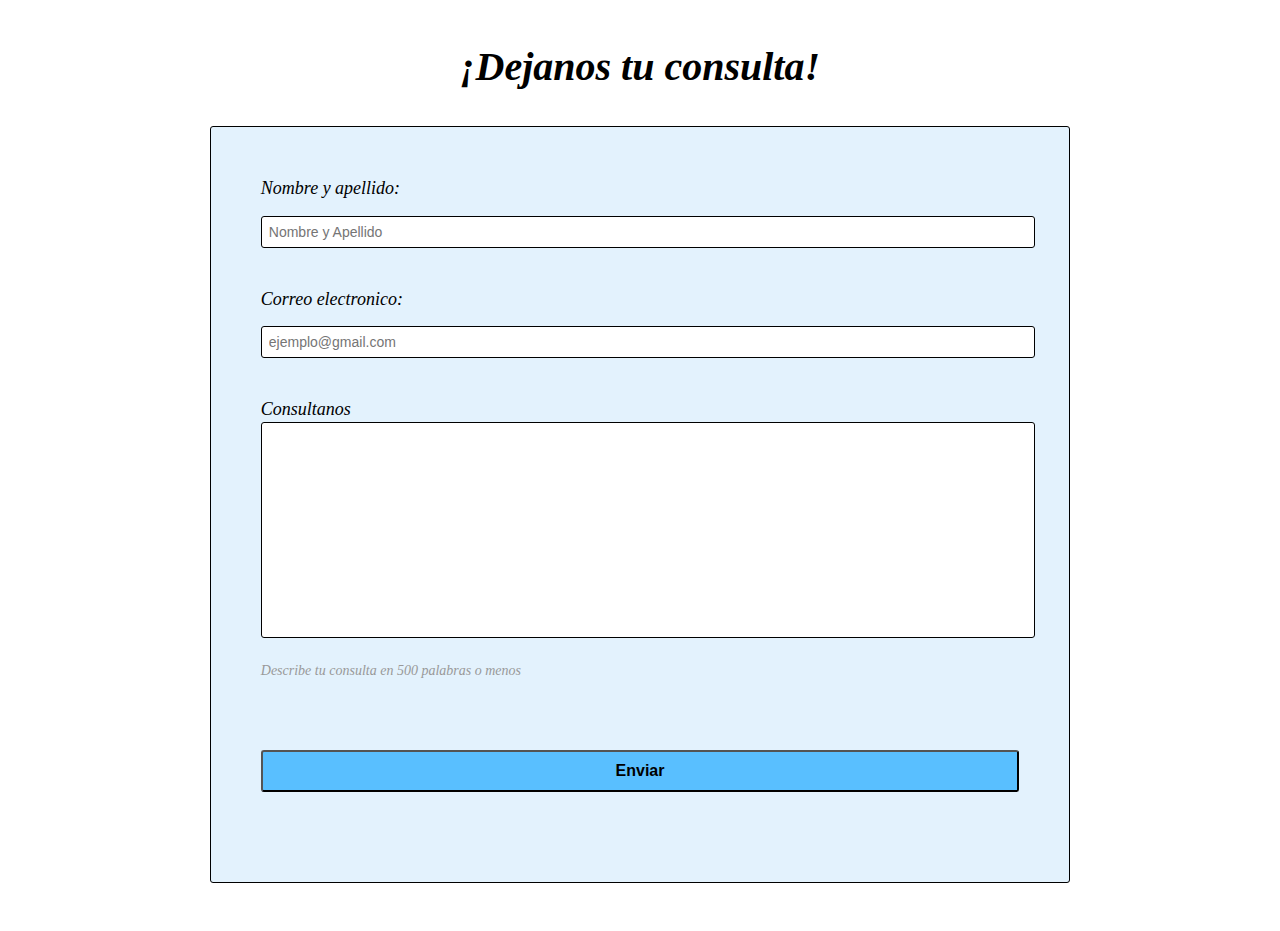
==== index.html @ 40dd569b "entrega finalizada" ====
<!DOCTYPE html>
<html lang="en">
<head>
    <meta charset="UTF-8">
    <meta http-equiv="X-UA-Compatible" content="IE=edge">
    <meta name="viewport" content="width=device-width, initial-scale=1.0">
    <link rel="stylesheet" href="style.css">
    <link href="https://cdn.jsdelivr.net/npm/bootstrap@5.1.3/dist/css/bootstrap.min.css" rel="stylesheet" integrity="sha384-1BmE4kWBq78iYhFldvKuhfTAU6auU8tT94WrHftjDbrCEXSU1oBoqyl2QvZ6jIW3" crossorigin="anonymous">
    <title>Entrega | DOM y EVENTOS</title>
</head>

<body class="body-form">

<!-- FORMULARIO-->

    <section class="conteiner d-flex flex-column">
        <div class="row">
            <div class="col">
    <h2 class="h2-msj">¡Dejanos tu consulta!</h2>
    </div>
    </div>
    </section>
    
    
    <form id="formulario" class="speaker-form">
    
        <div class="form-row">
            <label for="full-name">Nombre y apellido:</label>
            <input type="text" id="full-name" placeholder="Nombre y Apellido" name="nombre" required>
        </div>
    
    <div class="form-row">
        <label for="email">Correo electronico:</label>
        <input type="email" id="email" placeholder="ejemplo@gmail.com" name="email" required>
    </div>
    
    
        <div class="form-row">Consultanos</label>
                <textarea name="consulta" class="consulta container d-flex justify-content-center id="abstract"></textarea>
                <p class="instructions">Describe tu consulta en 500 palabras o menos</p>
        </div>
    
    <div  class="form-row">
        <button type="submit">Enviar</button>
    </div></div>
    
    </form>




<!-- ETIQUETAS DE LINKEO-->

<script src="https://cdn.jsdelivr.net/npm/@popperjs/core@2.10.2/dist/umd/popper.min.js" integrity="sha384-7+zCNj/IqJ95wo16oMtfsKbZ9ccEh31eOz1HGyDuCQ6wgnyJNSYdrPa03rtR1zdB" crossorigin="anonymous"></script>
<script src="https://cdn.jsdelivr.net/npm/bootstrap@5.1.3/dist/js/bootstrap.min.js" integrity="sha384-QJHtvGhmr9XOIpI6YVutG+2QOK9T+ZnN4kzFN1RtK3zEFEIsxhlmWl5/YESvpZ13" crossorigin="anonymous"></script>
<script src="script.js"></script>





</body>
</html>
---- style.css ----
form{
    display: flex;
    flex-direction: column;
}

.h2-msj{
    display: flex;
    justify-content: center;
    font-style: italic;
    font-size: 40px;
}

.speaker-form{
    background-color:#e3f2fd;
    border: 1px solid black;
    border-radius: 3px;
    width: 60%;
    margin: 0 0 40px 0;
    padding: 50px 50px;
}

.form-row{
    margin-bottom: 40px;
    display: flex;
    justify-content: flex-start;
    flex-direction: column;
    flex-wrap: wrap;
    font-style: italic;
}

.form-row input[type="text"],
.form-row input[type="email"]{
    background-color: white;
    border: 1px solid black;
    border-radius: 3px;
    width: 100%;
    padding: 7px;
    font-size: 14px
}


.form-row label{
    margin-bottom: 15px;
}

.form-row textarea{
    font-size: 14px;
    border: 1px solid black;
    border-radius: 3px;
    margin-bottom: 10px;
    padding: 7px;
    min-height: 200px;
    min-width: 100%;
    resize: none;     
}

.form-row .instructions{
    color: #999;
    margin-bottom: 30px;
    font-size: 14px;
}


.form-row button{
    font-size: 16px;
    font-weight: bold;
    color: black;
    background-color: #59bfff;
    border-radius: 3px;
    padding: 10px 40px;
    cursor: pointer;
}

.form-row button:hover{
    background-color: #76aeed;
}

.form-row button:active{
    background-color: #407fc7;
}

.body-form{
    font-size: 18px;
    line-height: 1.3;
    display: flex;
    flex-direction: column;
    align-items: center;
}


.row{
    margin: 20px;
}


@media screen and (max-width:576px) {
    .h2-msj{
        font-size: 30px;
    }
}
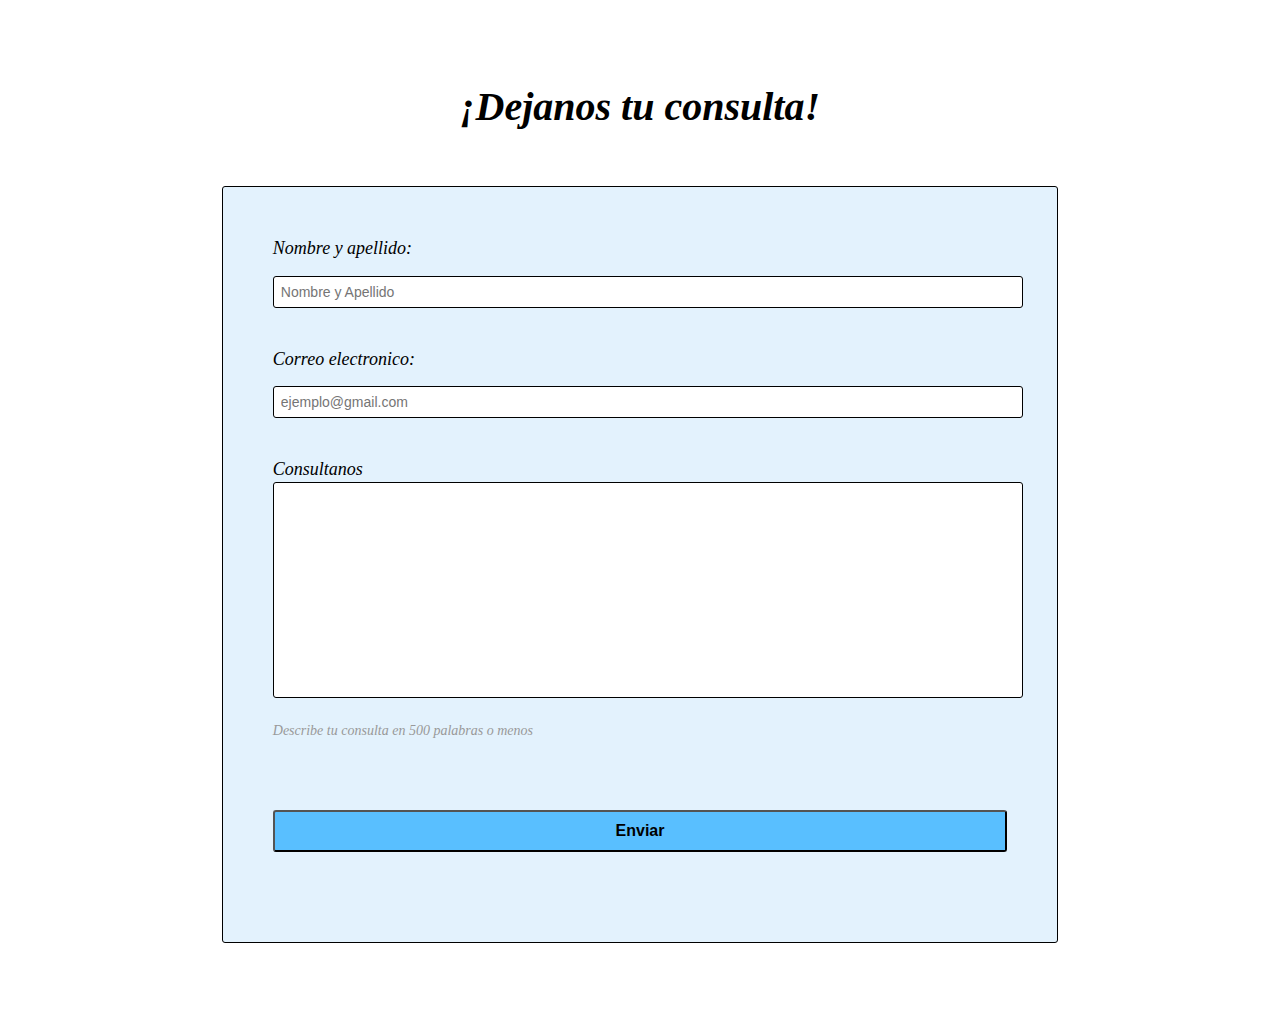
==== commit e87021e3: "entrega finalizada" ====
--- a/index.html
+++ b/index.html
@@ -36,7 +36,7 @@
     
     
         <div class="form-row">Consultanos</label>
-                <textarea name="consulta" class="consulta container d-flex justify-content-center id="abstract"></textarea>
+                <textarea name="consulta" class="consulta container d-flex justify-content-center" id="abstract"></textarea>
                 <p class="instructions">Describe tu consulta en 500 palabras o menos</p>
         </div>
     
--- a/style.css
+++ b/style.css
@@ -1,3 +1,6 @@
+body{
+    padding: 20px;
+}
 
 form{
     display: flex;
@@ -9,6 +12,7 @@
     justify-content: center;
     font-style: italic;
     font-size: 40px;
+    padding: 20px;
 }
 
 .speaker-form{
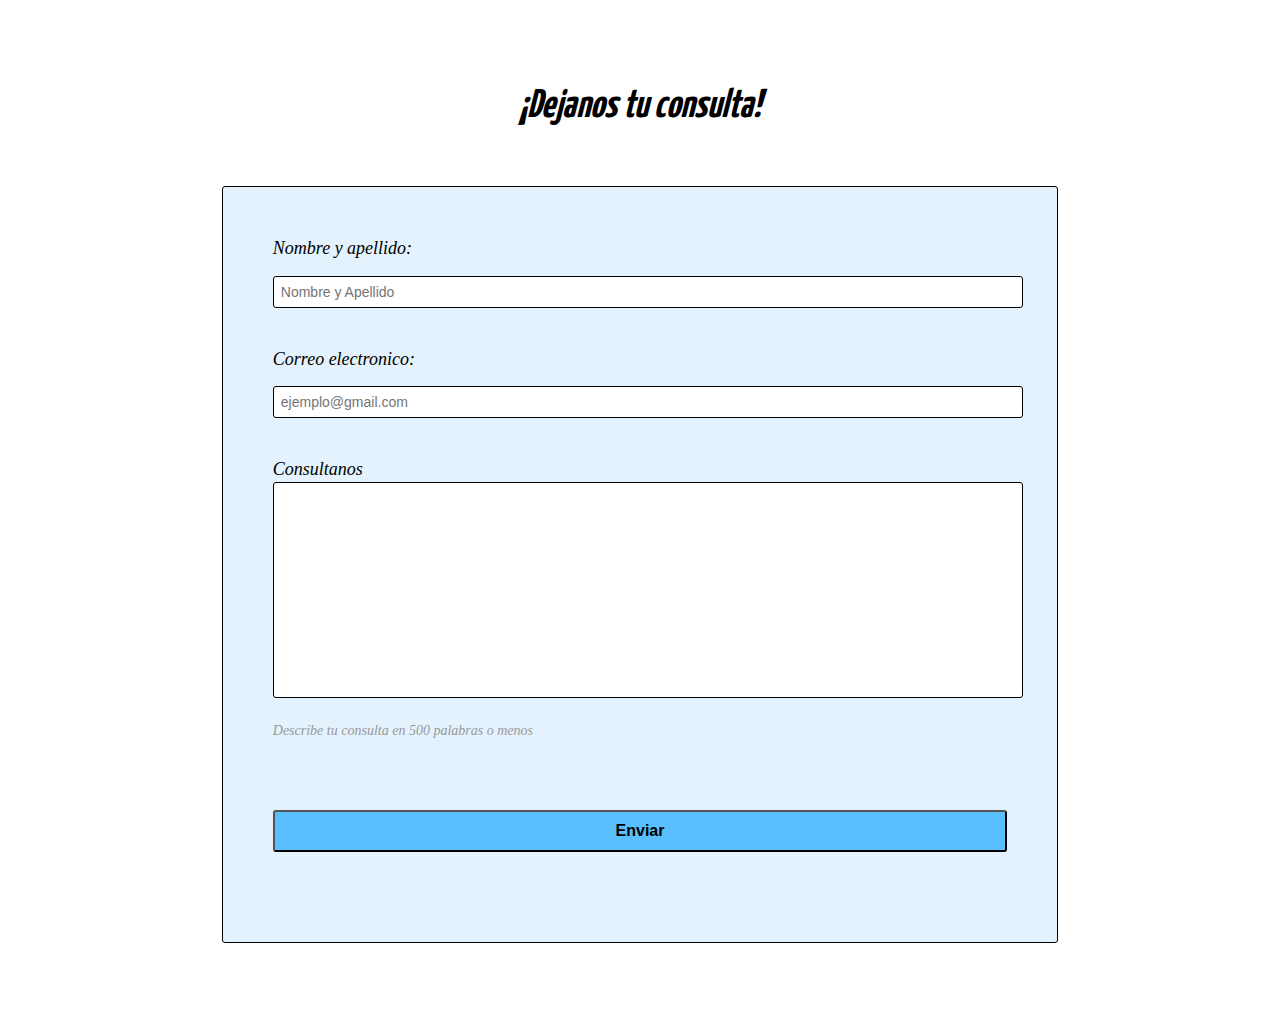
==== commit 8777b7d4: "entrega finalizada." ====
--- a/index.html
+++ b/index.html
@@ -6,6 +6,9 @@
     <meta name="viewport" content="width=device-width, initial-scale=1.0">
     <link rel="stylesheet" href="style.css">
     <link href="https://cdn.jsdelivr.net/npm/bootstrap@5.1.3/dist/css/bootstrap.min.css" rel="stylesheet" integrity="sha384-1BmE4kWBq78iYhFldvKuhfTAU6auU8tT94WrHftjDbrCEXSU1oBoqyl2QvZ6jIW3" crossorigin="anonymous">
+    <link rel="preconnect" href="https://fonts.googleapis.com">
+<link rel="preconnect" href="https://fonts.gstatic.com" crossorigin>
+<link href="https://fonts.googleapis.com/css2?family=Bebas+Neue&family=Bungee&family=Inconsolata:wght@300&family=PT+Sans&family=Questrial&family=Smooch+Sans:wght@300&family=Ubuntu:wght@300&family=Yanone+Kaffeesatz:wght@300&display=swap" rel="stylesheet">
     <title>Entrega | DOM y EVENTOS</title>
 </head>
 
--- a/style.css
+++ b/style.css
@@ -13,6 +13,8 @@
     font-style: italic;
     font-size: 40px;
     padding: 20px;
+    font-family: 'Yanone Kaffeesatz';
+    font-style: italic;
 }
 
 .speaker-form{
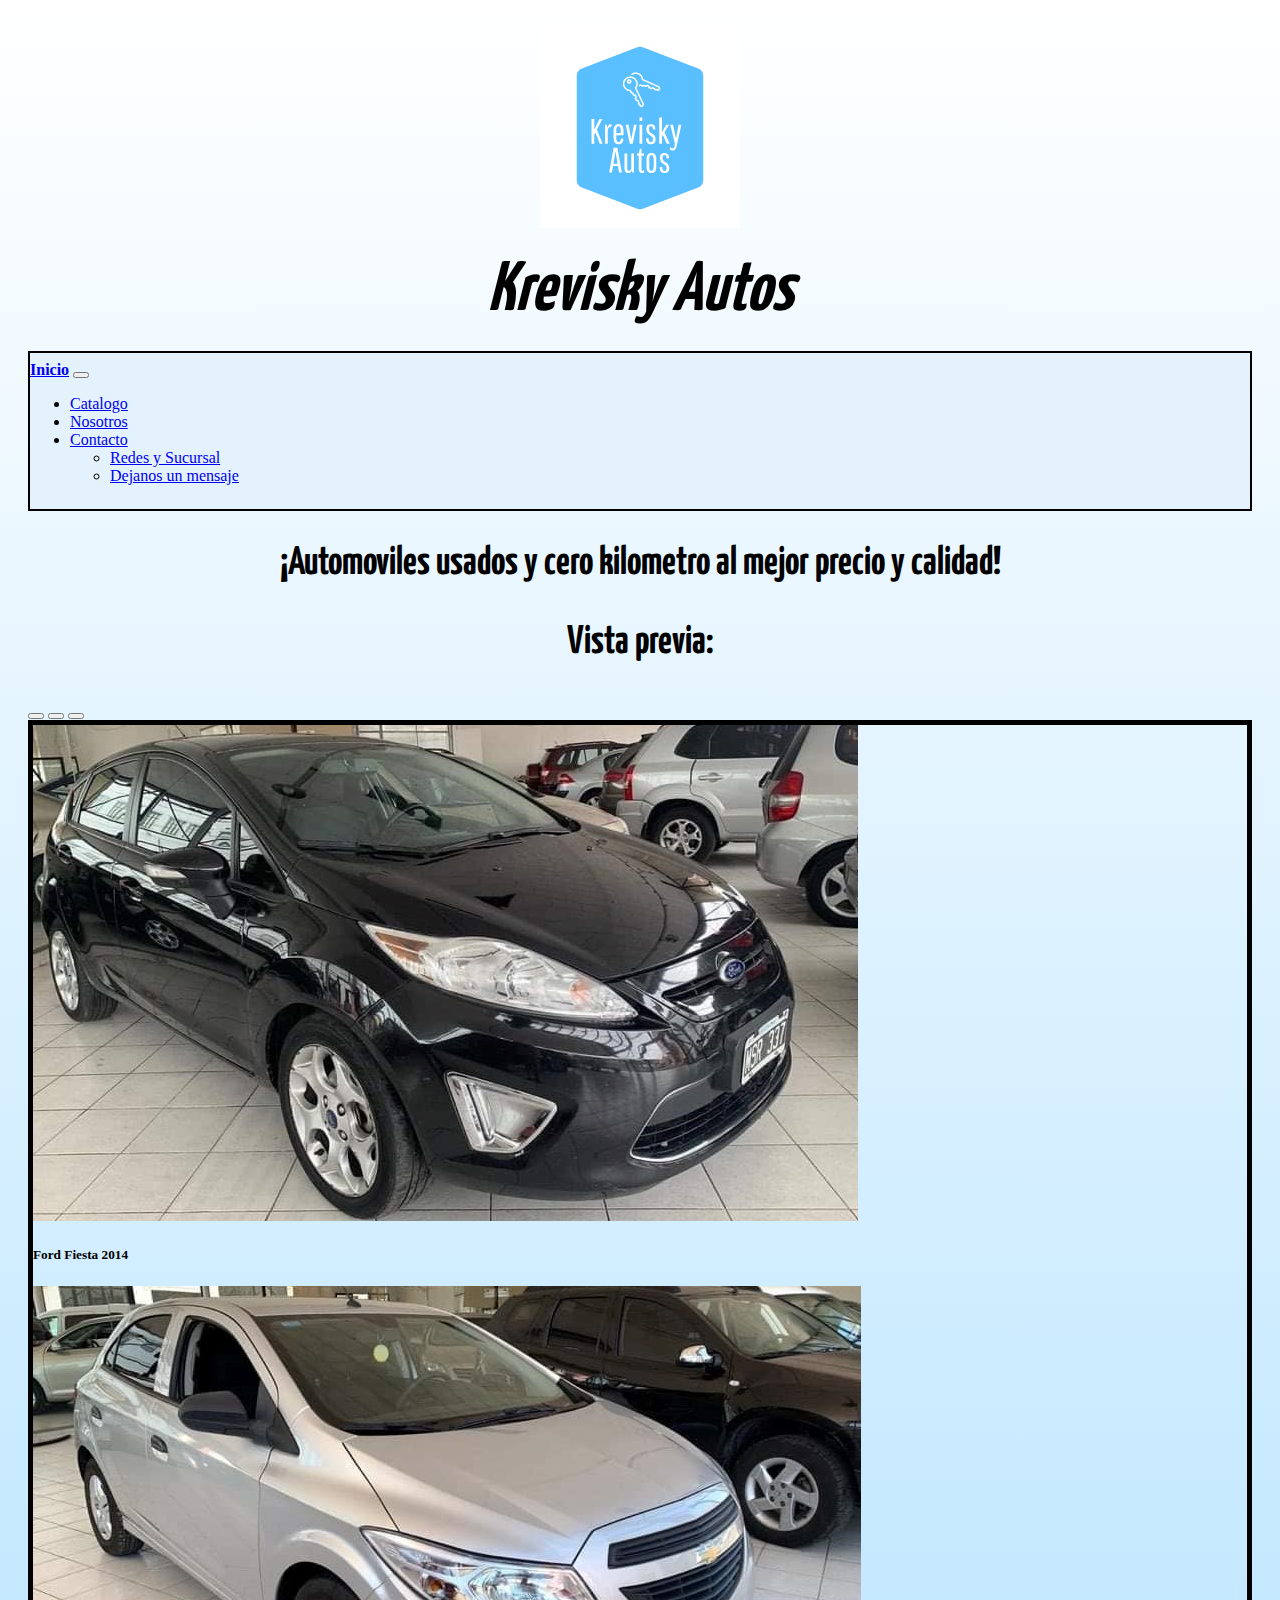
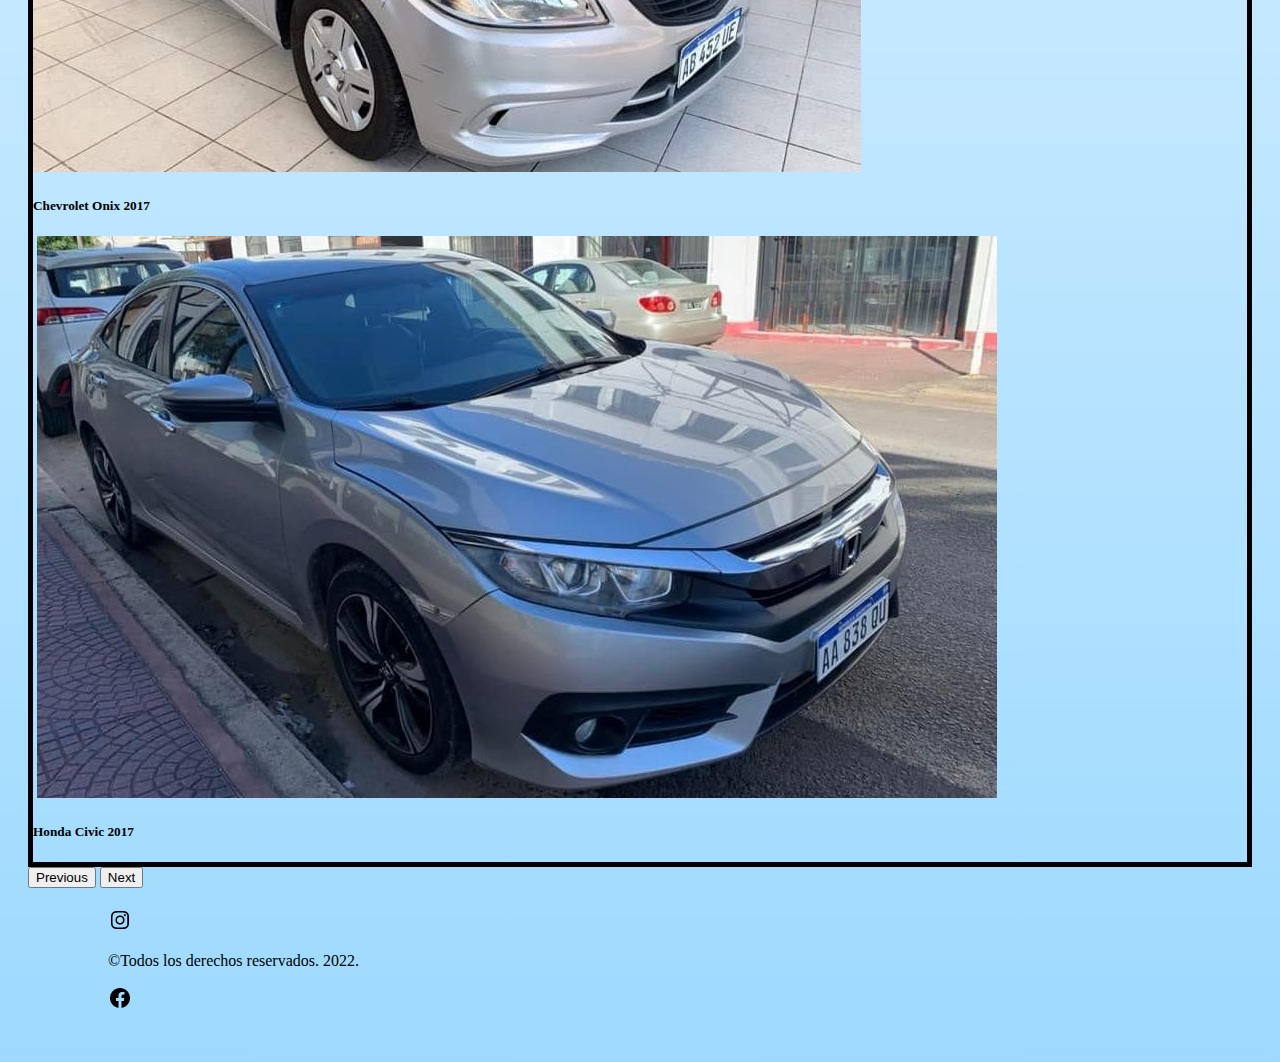
==== commit 13bc1d8a: "entrega finalizada" ====
--- a/index.html
+++ b/index.html
@@ -9,58 +9,107 @@
     <link rel="preconnect" href="https://fonts.googleapis.com">
 <link rel="preconnect" href="https://fonts.gstatic.com" crossorigin>
 <link href="https://fonts.googleapis.com/css2?family=Bebas+Neue&family=Bungee&family=Inconsolata:wght@300&family=PT+Sans&family=Questrial&family=Smooch+Sans:wght@300&family=Ubuntu:wght@300&family=Yanone+Kaffeesatz:wght@300&display=swap" rel="stylesheet">
-    <title>Entrega | DOM y EVENTOS</title>
+    <title>Inicio</title>
 </head>
-
-<body class="body-form">
-
-<!-- FORMULARIO-->
-
-    <section class="conteiner d-flex flex-column">
-        <div class="row">
-            <div class="col">
-    <h2 class="h2-msj">¡Dejanos tu consulta!</h2>
-    </div>
-    </div>
-    </section>
-    
-    
-    <form id="formulario" class="speaker-form">
-    
-        <div class="form-row">
-            <label for="full-name">Nombre y apellido:</label>
-            <input type="text" id="full-name" placeholder="Nombre y Apellido" name="nombre" required>
-        </div>
-    
-    <div class="form-row">
-        <label for="email">Correo electronico:</label>
-        <input type="email" id="email" placeholder="ejemplo@gmail.com" name="email" required>
-    </div>
-    
-    
-        <div class="form-row">Consultanos</label>
-                <textarea name="consulta" class="consulta container d-flex justify-content-center" id="abstract"></textarea>
-                <p class="instructions">Describe tu consulta en 500 palabras o menos</p>
-        </div>
-    
-    <div  class="form-row">
-        <button type="submit">Enviar</button>
-    </div></div>
-    
-    </form>
+<body>
+    <header class="container justify-content-center">
+        <div class="img-head"><a href="index.html"><img src="multimedia.mp4/image/kreviskylogo.png" alt="logo_empresa"></a></div>
+        <h1 class="h1-ind">Krevisky Autos</h1>
+        <nav class="navbar navbar-light" style="background-color: #e3f2fd;">
+            <div class="container-fluid d-flex justify-content-center">
+            <a class="navbar-brand" href="index.html"><strong>Inicio</strong></a>
+            <button class="navbar-toggler" type="button" data-bs-toggle="collapse" data-bs-target="#navbarSupportedContent" aria-controls="navbarSupportedContent" aria-expanded="false" aria-label="Toggle navigation">
+                <span class="navbar-toggler-icon"></span>
+            </button>
+            <div class="collapse navbar-collapse" id="navbarSupportedContent">
+                <ul class="navbar-nav me-auto mb-2 mb-lg-0">
+            <li class="nav-item">
+                    <a class="nav-link active" aria-current="page" href="catalogo.html">Catalogo</a>
+                </li>
+                <li class="nav-item">
+                    <a class="nav-link" href="nosotros.html">Nosotros</a>
+                </li>
+                <li class="nav-item dropdown">
+                    <a class="nav-link dropdown-toggle" href="#" id="navbarDropdown" role="button" data-bs-toggle="dropdown" aria-expanded="false">
+                    Contacto
+                    </a>
+                    <ul class="dropdown-menu" aria-labelledby="navbarDropdown">
+                    <li><a class="dropdown-item" href="contacto.html">Redes y Sucursal</a></li>
+                    <li><a class="dropdown-item" href="mensaje.html">Dejanos un mensaje</a></li>
+                    </ul>
+                </ul>
+            </div>
+            </div>
+        </nav>
+</header>
 
 
+                <!--SECTION-->
+<section class="container justify-content-center">
+    <h2 class="pindex">¡Automoviles usados y cero kilometro al mejor precio y calidad!</h2>
+    <h3 class="pindex">Vista previa:</h3>
+    <div id="carouselExampleCaptions" class="carousel slide container" data-bs-ride="carousel">
+        <div class="carousel-indicators">
+          <button type="button" data-bs-target="#carouselExampleCaptions" data-bs-slide-to="0" class="active" aria-current="true" aria-label="Slide 1"></button>
+          <button type="button" data-bs-target="#carouselExampleCaptions" data-bs-slide-to="1" aria-label="Slide 2"></button>
+          <button type="button" data-bs-target="#carouselExampleCaptions" data-bs-slide-to="2" aria-label="Slide 3"></button>
+        </div>
+        <div class="carousel-inner car-b">
+          <div class="carousel-item active">
+            <img src="multimedia.mp4/image/auto1.jpg" class="d-block w-100 img-fluid" alt="auto1">
+            <div class="carousel-caption d-none d-md-block">
+              <h5>Ford Fiesta 2014</h5>
+            </div>
+          </div>
+          <div class="carousel-item">
+            <img src="multimedia.mp4/image/auto2..jpg" class="d-block w-100 img-fluid" alt="auto2">
+            <div class="carousel-caption d-none d-md-block">
+              <h5>Chevrolet Onix 2017</h5>
+            </div>
+          </div>
+          <div class="carousel-item">
+            <img src="auto3" class="d-block w-100" alt="">
+            <img src="multimedia.mp4/image/auto3.jpg" class="d-block w-100 img-fluid" alt="auto3">
+            <div class="carousel-caption d-none d-md-block">
+              <h5>Honda Civic 2017</h5>
+            </div>
+          </div>
+        </div>
+        <button class="carousel-control-prev" type="button" data-bs-target="#carouselExampleCaptions" data-bs-slide="prev">
+          <span class="carousel-control-prev-icon" aria-hidden="true"></span>
+          <span class="visually-hidden">Previous</span>
+        </button>
+        <button class="carousel-control-next" type="button" data-bs-target="#carouselExampleCaptions" data-bs-slide="next">
+          <span class="carousel-control-next-icon" aria-hidden="true"></span>
+          <span class="visually-hidden">Next</span>
+        </button>
+      </div>
 
+</section>
 
-<!-- ETIQUETAS DE LINKEO-->
+                      <!--FOOTER-->
 
-<script src="https://cdn.jsdelivr.net/npm/@popperjs/core@2.10.2/dist/umd/popper.min.js" integrity="sha384-7+zCNj/IqJ95wo16oMtfsKbZ9ccEh31eOz1HGyDuCQ6wgnyJNSYdrPa03rtR1zdB" crossorigin="anonymous"></script>
-<script src="https://cdn.jsdelivr.net/npm/bootstrap@5.1.3/dist/js/bootstrap.min.js" integrity="sha384-QJHtvGhmr9XOIpI6YVutG+2QOK9T+ZnN4kzFN1RtK3zEFEIsxhlmWl5/YESvpZ13" crossorigin="anonymous"></script>
-<script src="script.js"></script>
+<footer class="container justify-content-center">
+    <div class="row">
+        <div class="col">
+        <ul class="d-flex justify-content-evenly footer">
+            <li><a href="https://www.instagram.com/krevisky.autos"><img src="multimedia.mp4/image/instagram.png" alt="instagram"></a></li>
+            <li><p class="p-footer">©Todos los derechos reservados. 2022.</p></li>
+            <li><a href="https://www.facebook.com/Krevisky-autos-193056681059260/?ref=page_internal"><img src="multimedia.mp4/image/facebook.png" alt="facebook"></a></li>
+        </div>
+    </div>
+</footer>
 
 
 
 
 
+
+<script src="https://cdn.jsdelivr.net/npm/@popperjs/core@2.10.2/dist/umd/popper.min.js" integrity="sha384-7+zCNj/IqJ95wo16oMtfsKbZ9ccEh31eOz1HGyDuCQ6wgnyJNSYdrPa03rtR1zdB" crossorigin="anonymous"></script>
+<script src="https://cdn.jsdelivr.net/npm/bootstrap@5.1.3/dist/js/bootstrap.min.js" integrity="sha384-QJHtvGhmr9XOIpI6YVutG+2QOK9T+ZnN4kzFN1RtK3zEFEIsxhlmWl5/YESvpZ13" crossorigin="anonymous"></script>
+
+
+</body>
+</html>
 </body>
 </html>--- a/style.css
+++ b/style.css
@@ -1,11 +1,48 @@
 body{
     padding: 20px;
+    background-color: white;
+    background-image: repeating-linear-gradient(white, #59bfff 170%);
 }
 
 form{
     display: flex;
     flex-direction: column;
 }
+
+.pindex {
+    text-align: center;
+    color: black;
+    font-size: 40px;
+    font-family: 'Yanone Kaffeesatz';
+}
+
+.h1-ind {
+    display: flex;
+    justify-content: center;
+    padding: 20px;
+    margin:5px;
+    font-style: italic;
+    font-size: 70px;
+    font-family: 'Yanone Kaffeesatz';
+}
+
+.img-head {
+    display: flex;
+    justify-content: center;
+}
+
+footer ul{
+    list-style-type: none;
+}
+    
+footer{
+    margin:20px;
+}
+
+.carousel-inner{
+    border: solid 5px black;
+}
+
 
 .h2-msj{
     display: flex;
@@ -15,6 +52,17 @@
     padding: 20px;
     font-family: 'Yanone Kaffeesatz';
     font-style: italic;
+}
+
+.navbar {
+    border: 2px solid black;
+    position: relative;
+    display: flex;
+    flex-wrap: wrap;
+    align-items: center;
+    justify-content: space-between;
+    padding-top: 0.5rem;
+    padding-bottom: 0.5rem;
 }
 
 .speaker-form{
@@ -104,4 +152,19 @@
     .h2-msj{
         font-size: 30px;
     }
+}
+
+@media screen and (max-width:576px) {
+    .h1-ind{
+        font-size: 40px;
+    }
+
+    .pindex{
+        font-size: 30px;
+    }
+
+    .navbar{
+        display: flex;
+        justify-content: center;
+    }
 }